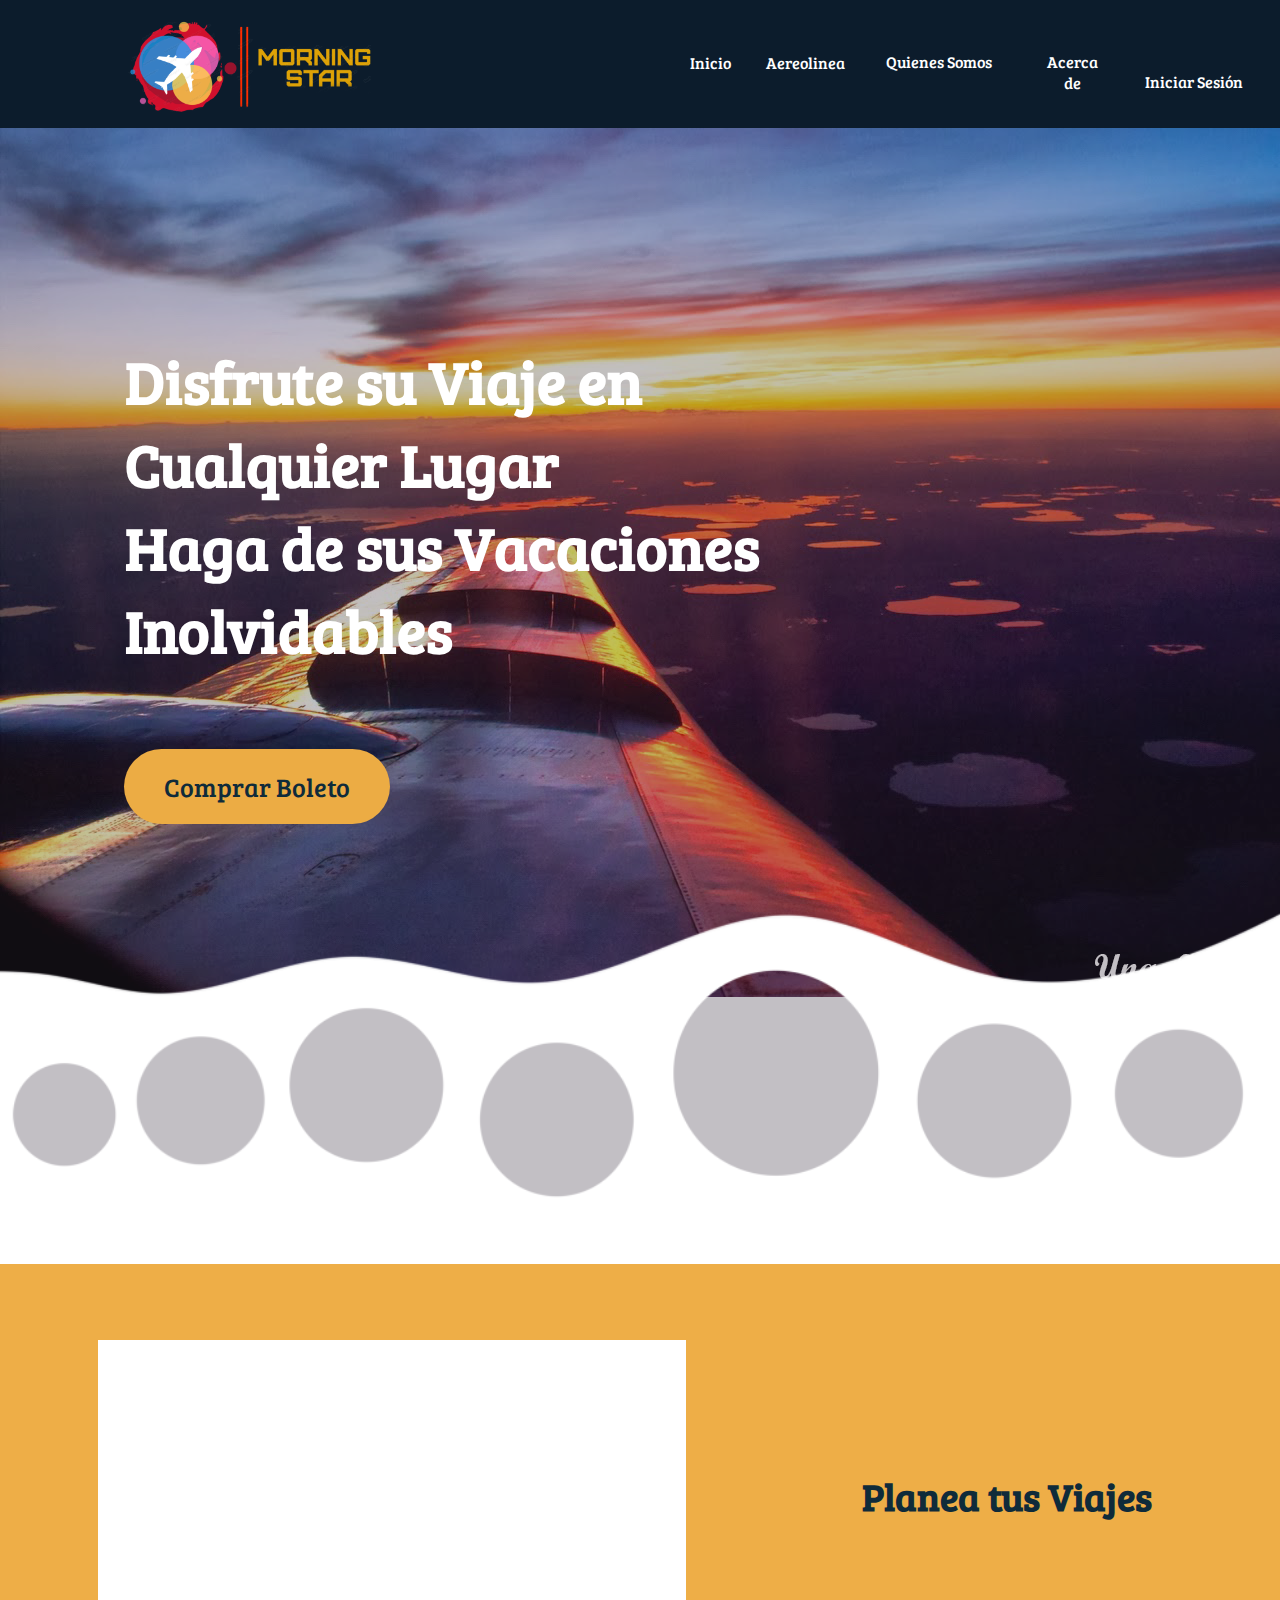
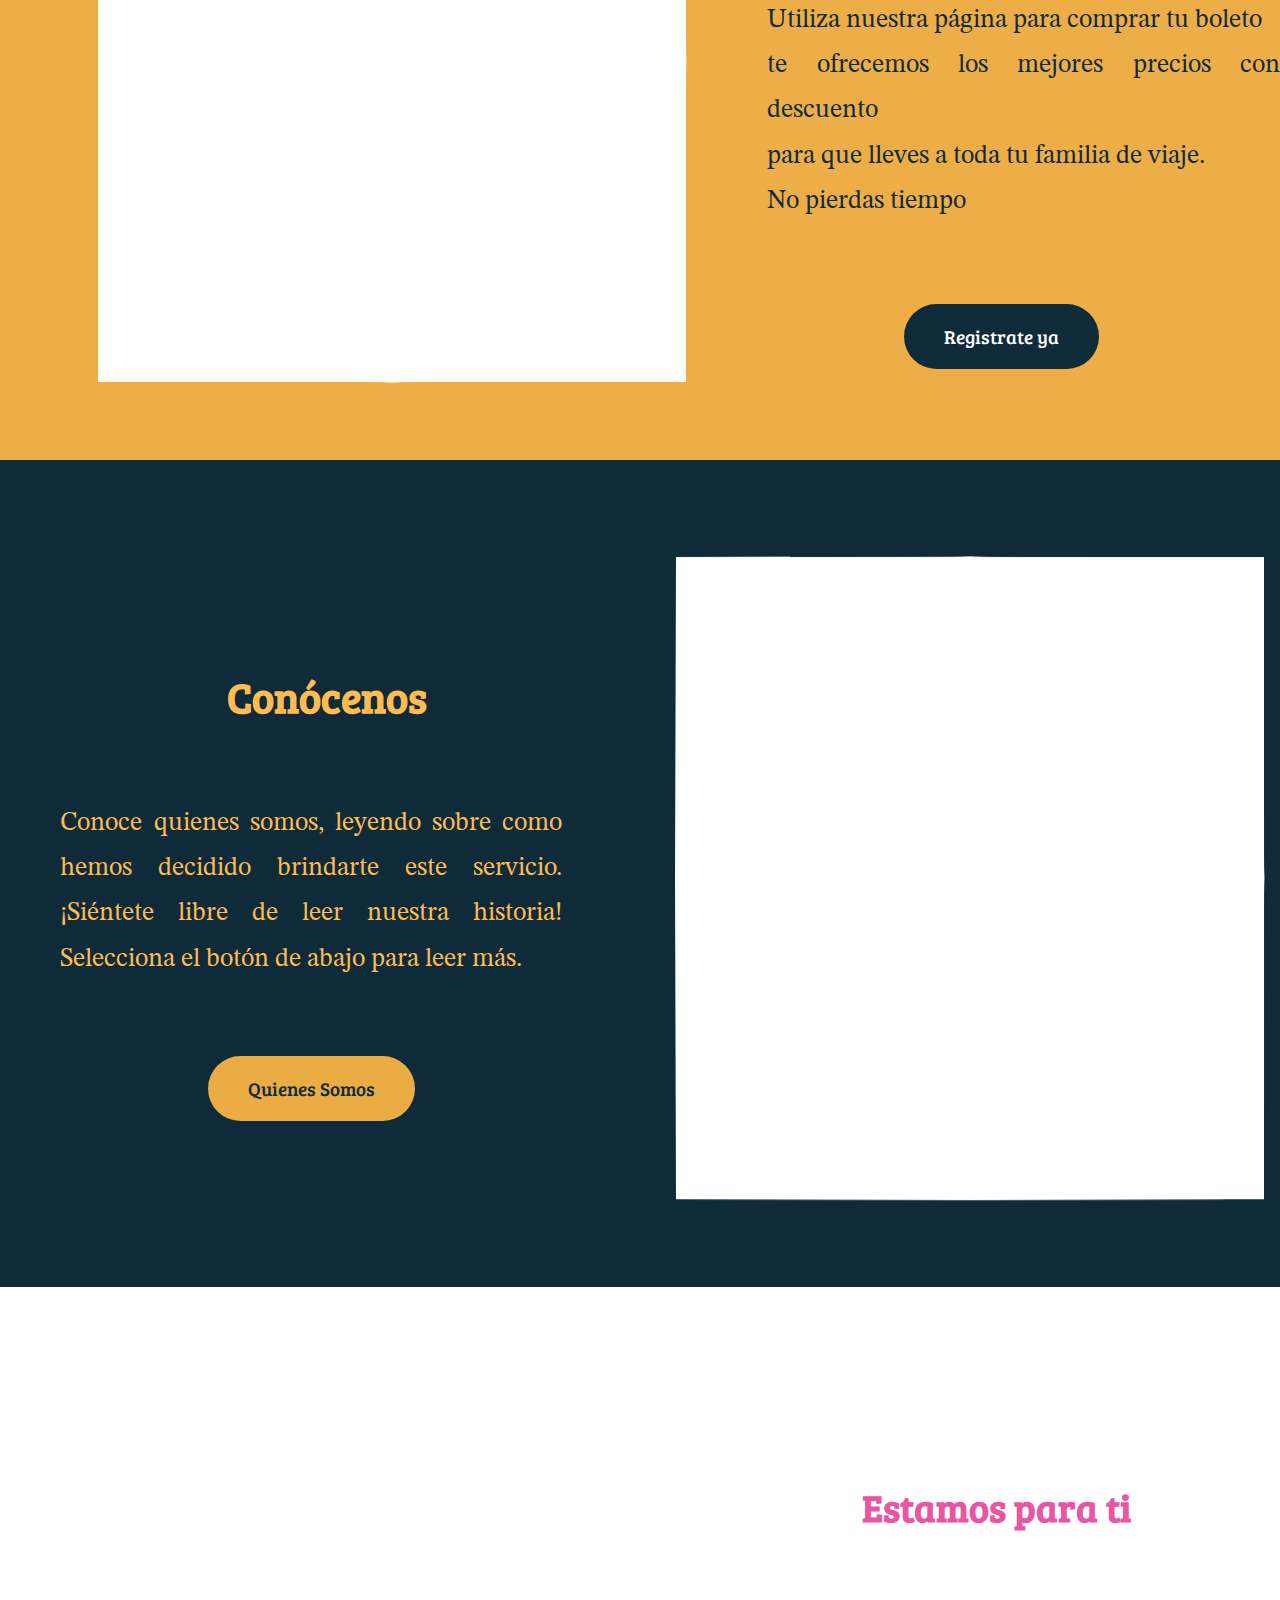
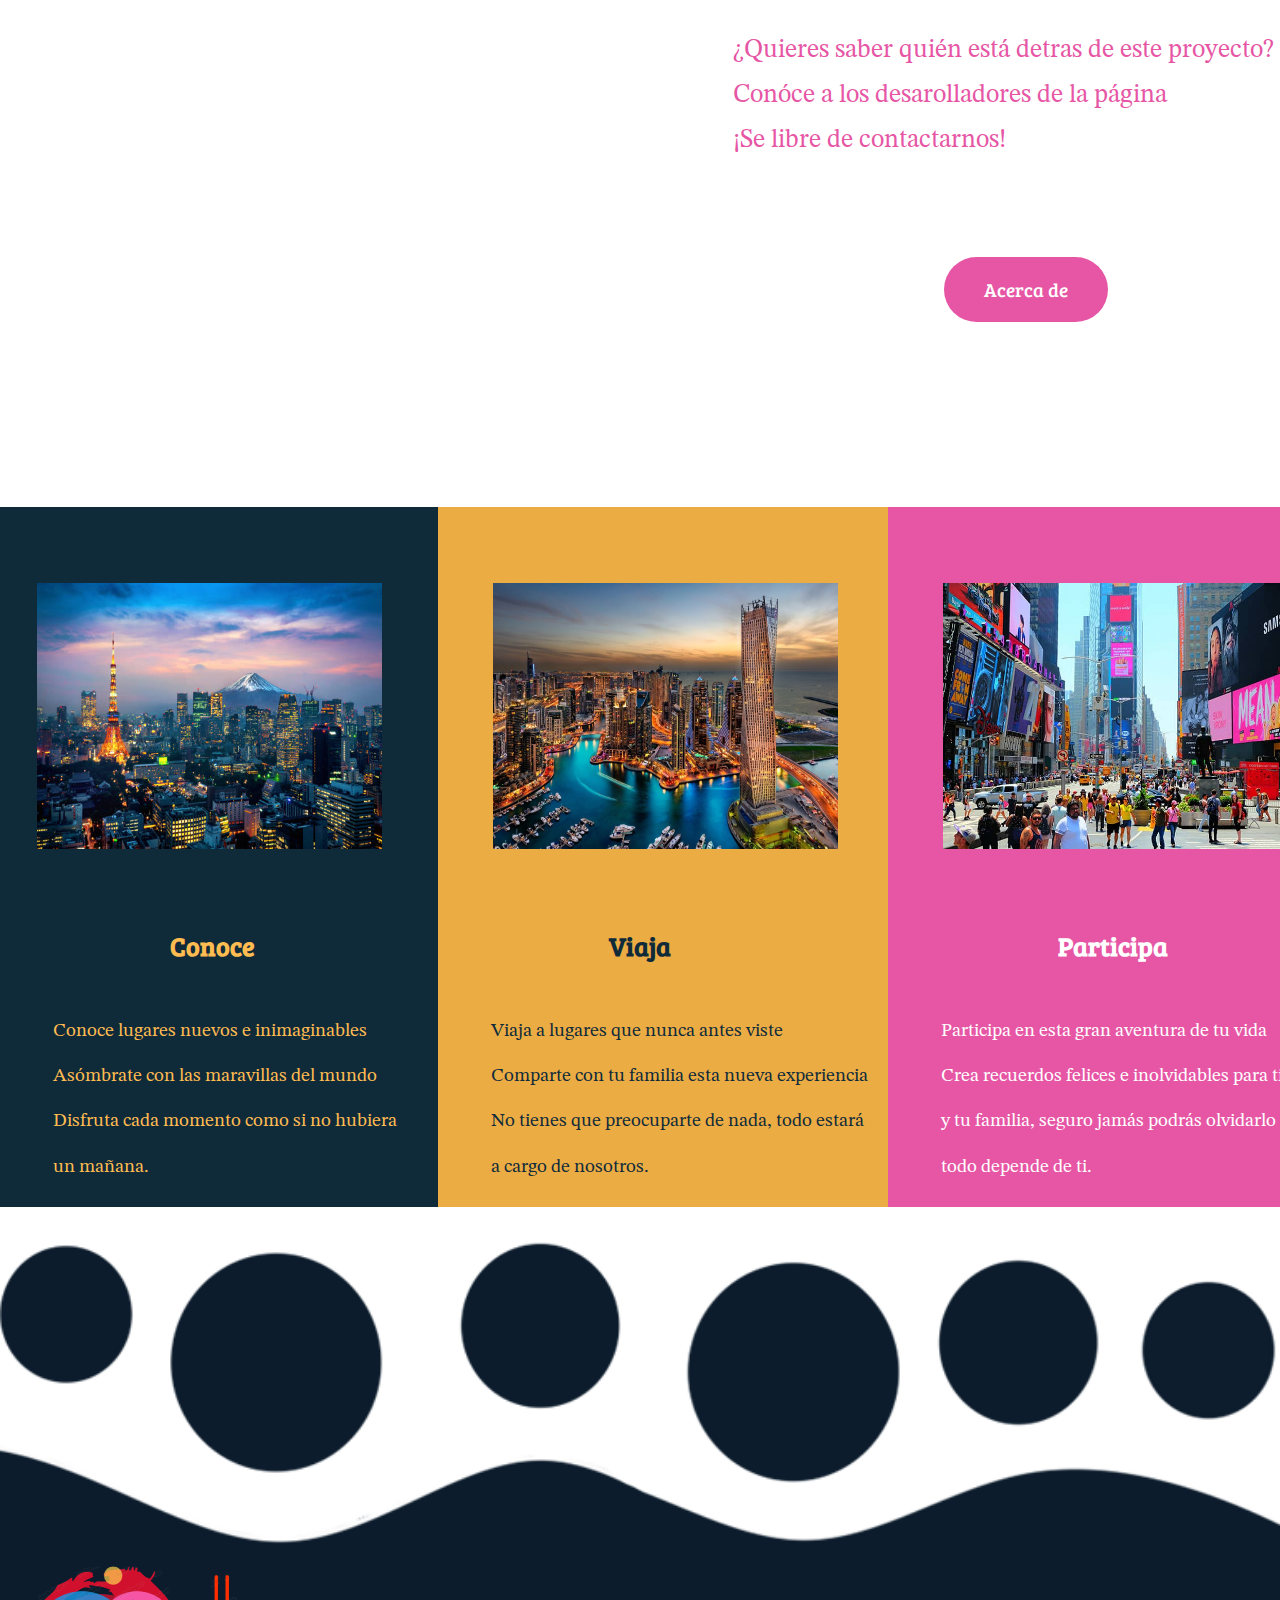
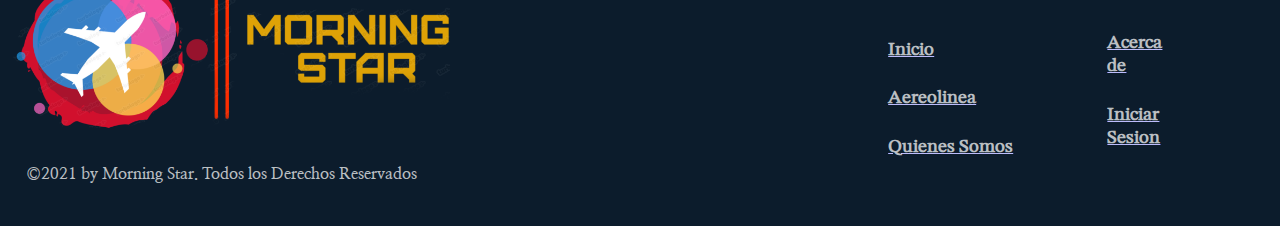
==== Web_Morning_Star-main/AerolineaMorningStar/index.html @ 4b31dbe2 "Reconstruccion de pagina principal, reconstruccion de codigo mejorando algunas agrupaciones de divs," ====
<!DOCTYPE html>
<html lang="es">
  <head>
    <meta charset="utf-8">
    <meta name="viewport" content="width=device-width">
    <title>Morning Star 2.0</title>
        
    <!-- LINKS DE LOS ESTILOS-->
    <link href="Diseño/Encab.css" rel="stylesheet" type="text/css" />
    <link href="Diseño/Titulos.css" rel="stylesheet" type="text/css" />
    <link href="Diseño/Est_Img.css" rel="stylesheet" type="text/css" />
    <link href="Diseño/Cont_res.css" rel="stylesheet" type="text/css" />
    <link href="Diseño/Botones.css" rel="stylesheet" type="text/css" />

    <!-- LINKS DE PAGINAS HTML, SI DA UN ERROR POSIBLEMENTE SE DEBA AL TEXT-->
    <link href="Paginas/Acerca de.html"  type="text/html" />
    <link href="Paginas/Aereolinea.html"  type="text/html" />
    <link href="Paginas/Iniciar Sesion.html"  type="text/html" />
    <link href="Paginas/Quienes Somos.html"  type="text/html" />

        
    <!-- LINKS DE FUENTES UTILIZADAS EN EL PROYECTO-->
    <link rel="stylesheet" href="https://cdnjs.cloudflare.com/ajax/libs/animate.css/4.1.1/animate.min.css"/>
    <link href="https://fonts.googleapis.com/css2?family=Bree+Serif&display=swap" rel="stylesheet">
    <link href="https://fonts.googleapis.com/css2?family=STIX+Two+Math&display=swap" rel="stylesheet">
    <link href="https://fonts.googleapis.com/css2?family=Nanum+Myeongjo&display=swap" rel="stylesheet">

  </head> 
  
  <body>
    <div class="Encabezado">
      <div id="Logo1">
        <img class="Logo_ent1" src="Imagenes/LOGO_ENTERO1.png">
      </div> <!--Finaliza Cuadro de Logo-->

      <div id="Navegacion">
        <ul class="Nav">
          <div id="inicio">
            <li><a href="index.html">Inicio</a></li>
          </div>
          <div id="Aereo">
            <li><a href="Paginas/Aereolinea.html">Aereolinea</a></li>
          </div>
          <div id="Conocer">
            <li><a href="Paginas/Quienes Somos.html">Quienes Somos</a></li>
          </div>
          <div id="Acer_d">
            <li><a href="Paginas/Acerca de.html">Acerca de</a></li>
          </div>
          <div id="Iniciar">
            <li><a href="Paginas/Iniciar Sesion.html">Iniciar Sesión</a></li>
          </div>
        </ul>
      </div> <!--Finaliza Contenedor de Navegacion-->
    </div> <!--FINALIZA ENCABEZADO DE LA PAGINA-->

    <div id="Cuerpo_Principal">
      <div id="imgs_Fondo">
        <div id="Fondo_Avion">
          <div id="Seccion_Uno">
            <div id="caja_opaca"> 
            </div> <!--PANEL OPACO FINALIZA AQUI-->
            <div id="cont_tit1">
              <h1 class="animate__animated animate__backInRight" An animated element>
                Disfrute su Viaje en <br> 
                Cualquier Lugar<br>
                Haga de sus Vacaciones<br>
                Inolvidables
              </h1>
              
              <div id="Boton_Inicio">
                <a class="btnUno" href="Paginas/Aereolinea.html" >Comprar Boleto</a>
              </div>
            </div> <!--FINALIZA TEXTO BIENVENIDA-->
          </div> <!--FINALIZA SECCION UNO (O CONTENEDOR UNO) DE LA PAGINA-->

          <div id="Seccion_Media">
            <img class="Cuerpo" src="Imagenes/Cuerpo.png">
            <div id="Cuerpo2"> 
            </div>
          </div> <!--Termina Seccion Media-->

          <div id="Seccion_Dos">
            <div id="img_rio">
              <div id="inf_caja">
                <div id="Contenido">
                  <div id="titulo3">
                    <h2>Planea tus Viajes</h2>
                  </div>
                  <div id="parr1">
                    <p>
                      Utiliza nuestra página para comprar tu boleto<br>
                      te ofrecemos los mejores precios con descuento<br>
                      para que lleves a toda tu familia de viaje. <br>
                      No pierdas tiempo
                    </p>
                  </div>
                  <div id="btn_Registro">
                    <a class="btnDos" href="Paginas/Iniciar Sesion.html" >Registrate ya</a>
                  </div>
                </div> <!--CONTENIDO-->
              </div><!--Termina Caja Naranja-->
            </div><!--Termina Imagen de Rio-->
          </div> <!--Finaliza Seccion Tres-->

          <div id="Seccion_Tres">
            <div id="img_fam">
              <div id="inf_caja1">
                <div id="Contenido1">
                  <h2 id="titulo4">
                    Conócenos
                  </h2>
                  <p id="parr2">
                    Conoce quienes somos, leyendo sobre como hemos 
                    decidido brindarte este servicio.¡Siéntete libre de leer nuestra historia! Selecciona el botón de abajo para leer más.
                  </p>

                  <div id="btn_Conocer">
                    <a class="btnTres" href="Paginas/Quienes Somos.html" >Quienes Somos</a>
                  </div>
                </div>


                
              </div> <!--Finaliza inf_caja1-->
            </div><!--Finaliza imagen de familia-->
          </div> <!--Finaliza Seccion Tres-->

          <div id="Seccion_Cuatro">
            <div id="img_paisaje">
              <div id="inf_caja2">
                <div id="Contenido2">
                  <h2 id="titulo5">
                    Estamos para ti
                  </h2>
                  <p id="parr3">
                    ¿Quieres saber quién está detras de este proyecto? <br>
                    Conóce a los desarolladores de la página <br>
                    ¡Se libre de contactarnos!
                  </p>
                  <div id="btn_acercaD">
                    <a class="btnCuatro" href="Paginas/Acerca de.html" >Acerca de</a>
                  </div>
                </div>
              </div>
            </div> <!--Fin Img_paisaje-->
          </div> <!--Fin Seccion Cuatro-->

          <div id="Seccion_Cinco">
            <div id="cla_uno"> <!--columna 1-->
              <div id="img_uno">
                <img class="img_tokyo" src="Imagenes/img_tokyo.jpg">
              </div>
              <div id="ctn_uno">
                <h3 id="conoce">
                  Conoce
                </h3>
              </div>
              <div class="p_uno">
                <p id="prrf_conoce"> 
                  Conoce lugares nuevos e inimaginables <br>
                  Asómbrate con las maravillas del mundo <br>
                  Disfruta cada momento como si no hubiera <br>
                  un mañana.
                </p>
              </div>
            </div>  <!--FINALIZA COLUMNA UNO-->

            <div id="cla_dos">
                <div id="img_dos">
                  <img class="img_dubai" src="Imagenes/img_dubai.jpg">
                </div>
                <h3 id="viaja">
                  Viaja
                </h3>
                <div class="p_dos">
                  <p id="prrf_viaja"> 
                    Viaja a lugares que nunca antes viste <br>
                    Comparte con tu familia esta nueva experiencia <br>
                    No tienes que preocuparte de nada, todo estará <br>
                    a cargo de nosotros.
                  </p>
                </div>
            </div> <!--FINALIZA COLUMNA DOS-->

            <div id="cla_tres">
              <div id="img_tres">
                <img class="img_newYork" src="Imagenes/img_newyork.jpg">
              </div>
              <h3 id="participa">
                Participa
              </h3>
              <div class="p_tres">
                <p id="prrf_participa"> 
                  Participa en esta gran aventura de tu vida <br>
                  Crea recuerdos felices e inolvidables para ti <br>
                  y tu familia, seguro jamás podrás olvidarlo <br>
                  todo depende de ti.
                </p>
              </div>
            </div>  <!--FINALIZA COLUMNA TRES-->
          </div> <!--FINALIZA SECCION CINCO-->

          <!--INICIA PIE DE PAGINA-->
          <footer>
            <div id="frja_divisor">
              <img class="Cuerpo" src="Imagenes/Cuerpo3.png">
            </div>
            <div id="Logo">
              <img class="Logo_ent" src="Imagenes/LOGO_ENTERO1.png">
            </div>
            <h4 id="Derechos">
              ©2021 by Morning Star. Todos los Derechos Reservados
            </h4> 
            <div id="Hipervinculos">
              <div id="hip1">
                <a href="index.html"><h4>Inicio<h4></a>
              </div>
              <div id="hip2">
                <a href="Paginas/Aereolinea.html" ><h4>Aereolinea<h4></a>
              </div>
              <div id="hip3">
                <a href="Paginas/Quienes Somos.html" ><h4>Quienes Somos<h4></a>
              </div>
              <div id="hip4">
                <a href="Paginas/Acerca de.html" ><h4>Acerca de<h4></a>
              </div>
              <div id="hip5">
                <a href="Paginas/Iniciar Sesion.html" ><h4>Iniciar Sesion<h4></a>
              </div>
            </div> <!--Finaliza Contenedor de Hipervinculos-->
          </footer>  <!--FINALIZA PIE DE PAGINA-->
        </div> <!--Finaliza Background de toda la pagina-->
      </div> <!--Finaliza Contenedor de Imagenes de Fondo-->
    </div> <!--Finaliza contenedor principal-->

  </body>

</html>
---- Web_Morning_Star-main/AerolineaMorningStar/Diseño/Encab.css ----
body
{
  margin: 0px;
  background: transparent;
  position: relative;

}


#Navegacion
{
  margin-top: -1cm;
   margin-left: 0%;
  background-color:#0c1c2c;
  width: 100%; 
  height: 150px;
}


#inicio
{
  width: 66px;
  padding-left: 0.5cm;
  padding-top: 1.7cm;
}

#Aereo
{
  margin-top: -1.1cm;
  width: 100px;
  padding-left: 2.5cm;
}

#Conocer
{
  margin-top: -1.1cm;
  width: 150px;
  padding-left: 5.5cm;
}


#Acer_d
{
  margin-top: -1.1cm;
  width: 100px;
  padding-left: 9.7cm;

}
#Iniciar
{
  margin-top: -1.1cm;
  width: 130px;
  padding-left: 12.5cm;
}

.Nav
{
  text-align: center;
  margin-left: 16.3cm;
  font-family: 'Bree Serif', serif;
}

ul, ol{
  list-style: none;
}

.Nav li a
{
  background-color: #0c1c2c;
  color: white;
  text-decoration: none;
  padding: 10px 15px;
  display: block;
}

.Nav > li
{
  float: left;
}
.Nav li a:hover
{
 background-color:#224457;
 color:#d7a007;
 border-radius: 6px;
}

footer
{
  background-color: #0c1c2c;
  margin-top: 18.5cm;
  width: 100%; 
  height: 635px;

}

.Logo_ent1
{
  margin-top: 1cm;
  margin-left: 3.2cm;
  width: 250px;
  position: absolute;
}
---- Web_Morning_Star-main/AerolineaMorningStar/Diseño/Titulos.css ----
#cont_tit1
{
  width: 900px;
  position: absolute;
  margin-top: 4.5cm;
  margin-left:3.3cm;
}

h1
{
  color: white;
  font-family: 'Bree Serif', serif;
  font-size: 1.6cm;
  Line-height: 2.2cm;
  position: relative;
}

.animate__animated.animate__backInRight 
{
  --animate-repeat: 2;
  --animate-duration: 2s;
  
}



h2
{
  font-family: 'Bree Serif', serif;
  font-size: 1cm;
}


#titulo3
{

  color:#0f2b3a;
  margin-top: 4cm;
  margin-left: 3.9cm;
  padding-bottom:1.7cm;

}

p
{
  color:#0f2b3a;
  margin-top: -20px;
  padding-left: 1.4cm;
  font-family: 'STIX Two Math', serif;
  font-size: 0.7cm;
  line-height: 1.2cm;
  text-align: justify;
  
}


@keyframes slidein 
{
  from 
  {
    margin-left: 100%;
    width: 300%
  }

  to {
    margin-left: 3.2cm;
    width: 100%;
  }
}

#titulo4
{
  margin-top: -5.5cm;
  margin-left: 7cm;
  color: #ffbc51;
  font-family: 'Bree Serif', serif;
  font-size: 1.1cm;
}

#parr2
{
  margin-top: 2cm;
  margin-left: 1.2cm;
  color: #ffbc51;
  font-family: 'STIX Two Math', serif;
  line-height: 1.2cm;
  text-align: justify;
  font-size: 0.7cm;
  


}

#parr3
{
  font-family: 'STIX Two Math', serif;
  color:#e656a5;
  line-height: 1.2cm;
  font-size: 0.7cm;
  margin-top: 2.5cm;
  padding-left: 1.4cm;
  font-family: 'STIX Two Math', serif;
  font-size: 0.7cm;
  line-height: 1.2cm;
  text-align: justify;
}

#titulo5
{

  margin-top: 5cm;
  margin-left: 4.8cm;
  color:#e656a5;
  font-family: 'Bree Serif', serif;
  font-size: 1cm;
  
}

h3
{
  font-family: 'Bree Serif', serif;
  margin-top: 2cm;
  font-size: 0.7cm;
  margin-left: 4.5cm;

}

#conoce
{
  color: #ffbc51;

}

#viaja
{
  color: #0f2b3a;
}

#participa
{
  color: white;
}



#prrf_conoce
{
  margin-top: 1.2cm;
  color: #ffbc51;
  font-size: 0.5cm;
}

#prrf_viaja
{
  margin-top: 1.2cm;
  color: #0f2b3a;
  font-size: 0.5cm;
}

#prrf_participa
{
  margin-top: 1.2cm;
  color: white;
  font-size: 0.5cm;
}

h4
{
  color: #ffffffbc;
  text-decoration-line: underline;
  font-family: 'STIX Two Math', serif;

}

#Derechos
{

  font-family: 'Nanum Myeongjo', serif;
  text-decoration-line: none;
  margin-left: 0.7cm ;
}

#hip1
{
  font-size: 0.5cm;
  margin-top: -4.5cm;
  margin-left: 26.5cm;
}

#hip2
{
  font-size: 0.5cm;
  margin-top: 0.5cm;
  margin-left: 26.5cm;
}

#hip3
{
  font-size: 0.5cm;
  margin-top: 0.5cm;
  margin-left: 26.5cm;
}


#hip4
{
  font-size: 0.5cm;
  margin-top: -4cm;
  margin-left: 32.3cm;
}


#hip5
{
  font-size: 0.5cm;
  margin-top: 0.5cm;
  margin-left: 32.3cm;
}




/* INICIA ANIMACION DE TEXTO

.Titulo2
{
  margin-top: -7.5cm;
  background:transparent;
}
@import url(https://fonts.googleapis.com/css?family=Montserrat);


html, body
{
  height: 100%;
  font-weight: 800;
}

body{
  background: white;
  font-family: Arial;
}
*/


/*
svg {
    display: block;
    font: 10.5em 'Montserrat';
    width: 960px;
    height: 300px;
    margin: 0 auto;
}

.text-copy {
    fill: none;
    stroke: white;
    stroke-dasharray: 6% 29%;
    stroke-width: 5px;
    stroke-dashoffset: 0%;
    animation: stroke-offset 5.5s infinite linear;
}

.text-copy:nth-child(1){
	stroke: #4D163D;
	animation-delay: -1;
}

.text-copy:nth-child(2){
	stroke: #840037;
	animation-delay: -2s;
}

.text-copy:nth-child(3){
	stroke: #BD0034;
	animation-delay: -3s;
}

.text-copy:nth-child(4){
	stroke: #BD0034;
	animation-delay: -4s;
}

.text-copy:nth-child(5){
	stroke: #FDB731;
	animation-delay: -5s;
}

@keyframes stroke-offset
{
	100% {stroke-dashoffset: -35%;}
  
}

 <!-- 
               <div class="Titulo2">
              <svg viewBox="0 0 1000 400">
                <symbol id="s-text">
                  <text text-anchor="middle" x="50%" y="80%">Viaja Hoy</text>
                </symbol> 
                <g class = "g-ants">
                  <use xlink:href="#s-text" class="text-copy"></use>
                  <use xlink:href="#s-text" class="text-copy"></use>
                  <use xlink:href="#s-text" class="text-copy"></use>
                  <use xlink:href="#s-text" class="text-copy"></use>
                  <use xlink:href="#s-text" class="text-copy"></use>
                </g>
              </svg>
            </div> TERMINA TITULO ANIMADO
            -->
 FIN ANIMACION DE TEXTO*/
---- Web_Morning_Star-main/AerolineaMorningStar/Diseño/Est_Img.css ----
/* IMAGEN DE FONDO AVION*/
#Fondo_Avion
{

  position:relative; 
  background-image: url('../Imagenes/img_avion.png');
  width: 100%;
  height: 2000px;
  background-attachment: fixed;
  background-repeat: no-repeat;
  position: absolute;

 
}

.Fondo
{
  width: 100%;
  position: fixed;
}


.Cuerpo
{
  width: 100%
}

#img_rio
{
  
  background-image: url('../Imagenes/img_viaje.jpeg');
  margin-top: 2.5cm;
  width: 700px;
  height: 730px;
  margin-bottom: 0%;
  background-attachment: fixed;
 
}

#inf_caja
{

  margin-top: -2.5cm;
  position: absolute;
  background-image: url('../Imagenes/inf_cuadro.png');
  width: 100%;
  height: 900px;

}

#img_fam
{
  background-image: url('../Imagenes/img_fam.jpg');
  background-repeat: no-repeat;
  background-attachment: fixed;
  margin-left: 11.1cm;
  margin-top: 2cm;
  padding-top: 2cm;
}

#inf_caja1
{
  background-image: url('../Imagenes/inf_cuadro1.png');
  width: 1370px;
  height: 600px;
  margin-top: -3.5cm;
  padding-top: 6cm;
  margin-left: -11.1cm;
  position: relative;
}


#img_paisaje
{
  margin-top: 0.2cm;
  background-image: url('../Imagenes/img_pais.jpg');
  width: 800px;
  height: 800px;
  background-repeat: no-repeat;
  background-attachment: fixed;
}

#inf_caja2
{
  background-image: url('../Imagenes/inf_cuadro2.png');
  width: 100%;
  height: 900px;
  position:absolute;
}

.img_tokyo
{
  margin-top: 2cm;
  margin-left: 37px;
  width: 345px;
  height: 266px;
}
.img_dubai
{
  margin-top: 2cm;
  margin-left: 55px;
  width: 345px;
  height: 266px;
}

.img_newYork
{

  margin-top: 2cm;
  margin-left: 55px;
  width: 345px;
  height: 266px;
}

.Cuerpo3
{
  width: 100%;

}

.Logo_ent
{
  width: 450px;
}
---- Web_Morning_Star-main/AerolineaMorningStar/Diseño/Cont_res.css ----
#Seccion_Uno
{
  margin-top: 0.0cm;
  z-index: 0;
  width: 100%;
  height: 30cm;
  position: relative;
}

#caja_opaca
{
  margin-top: 0.0cm;
  width: 100%;
  height: 30cm;
  position: absolute;
  background: #362c3c;
  opacity: 0.3;
  position: absolute;
}


#Seccion_Media
{
  width: 100%;
  z-index: 2; /* Permite tener la franja blanca encima del panel naranja*/
  margin-top: -9.5cm;
  position: absolute;
}

#Seccion_Dos
{
  margin-top: -0.5cm;
  width: 100%;
  margin-bottom: 0%;
}

#btn_Registro
{
  margin-top: 80px;
  margin-left: 150px;
  padding: 20px;
  padding-left: 40px;
  padding-right: 40px;
}

#Seccion_Tres
{
  width: 100%;
  height: 900px;
  margin-top:-0.7cm;
  margin-left: -1cm;
  
}

#Contenido
{
  padding-top: 2cm;
  margin-left: 18.9cm;
  font-family: 'Bree Serif', serif;
}


#Contenido1
{
  width: 600px;
  height: 600px;
  margin-top: 5cm;
  font-family: 'Bree Serif', serif;

}

#Seccion_Cuatro
{
  margin-top:-3.5cm;
  width: 100%;

}

#Seccion_Cinco
{
  width: 100%;
  margin-top: 1.5cm;
}

#Contenido2
{
  margin-left: 18cm;
}

#btn_acercaD
{
  margin-top: 3cm;
  margin-left: 7cm;
}

#cla_uno
{
  margin-top: -1.1cm;
  width: 440px;
  height: 700px;
  background:#0f2b3a;
  position: absolute;
}

#cla_dos
{
  margin-left: 11.6cm;
  margin-top: -1.1cm;
  width: 450px;
  height: 700px;
  background:#ecac44;
  position: absolute;

}

#cla_tres
{
  margin-left: 23.5cm;
  margin-top: -1.1cm;
  width: 440px;
  height: 700px;
  background:#e656a5;
  position: absolute;

}

#Hipervinculos
{
  margin: -3cm;
  margin-right: 0cm;
  width: 100%;
 
}
---- Web_Morning_Star-main/AerolineaMorningStar/Diseño/Botones.css ----
#Boton_Inicio
{
    margin: 0%;
    padding-top: 1.5cm;

    height: 2cm;
    width: 50%;
    margin-right: 0%;
}

.btnUno
{
  
  margin-left: -1px;
  text-decoration: none;
  text-align: center;
  font-family: 'Bree Serif', serif;
  color: #0f2b3a;
  padding:20px;
  padding-left: 40px;
  padding-right: 40px;
  font-weight: 0.5cm;
  font-size: 0.7cm;
  background: #ecac44;
  border-radius: 50px;
  border: 2px #0f2b3a;
 
}

.btnDos
{
  color: white;
  background: #0f2b3a;
  text-decoration: none;
  text-align: center;
  font-family: 'Bree Serif', serif;
  padding:20px;
  padding-left: 40px;
  padding-right: 40px;
  font-size: 0.5cm;
  border-radius: 50px;
}

.btnTres
{
  color: #0f2b3a;
  background: #ecac44;
  text-decoration: none;
  text-align: center;
  font-family: 'Bree Serif', serif;
  padding:20px;
  padding-left: 40px;
  padding-right: 40px;
  font-size: 0.5cm;
  border-radius: 50px;

}

.btnCuatro
{
  margin-left: -1px;
  text-decoration: none;
  text-align: center;
  font-family: 'Bree Serif', serif;
  color: white;
  padding:20px;
  padding-left: 40px;
  padding-right: 40px;
  font-weight: 0.5cm;
  font-size: 0.5cm;
  background: #e656a5;
  border-radius: 50px;


}

#btn_Conocer
{
  margin-top:2.5cm;
  margin-left: 6.5cm;
}

.btnUno:hover
{
    transition: 0.5s;
    color:#ecac44;
    background: #0f2b3a;

    /* SIRVE PARA HACER BOTONES CON GRADIENTE
    background: -webkit-gradient(linear, left top, left bottom, from( #f571ba), to(#0f2b3a));*/
}

.btnDos:hover
{
  transition: 0.5s;
  color: #0f2b3a;
  background: #ecac44;
}

.btnTres:hover
{
  transition: 0.5s;
  Color: #ecac44;
  background: #0f2b3a;
}

.btnCuatro:hover
{
  transition: 0.5s;
  Color: #e656a5;
  background: white;

}
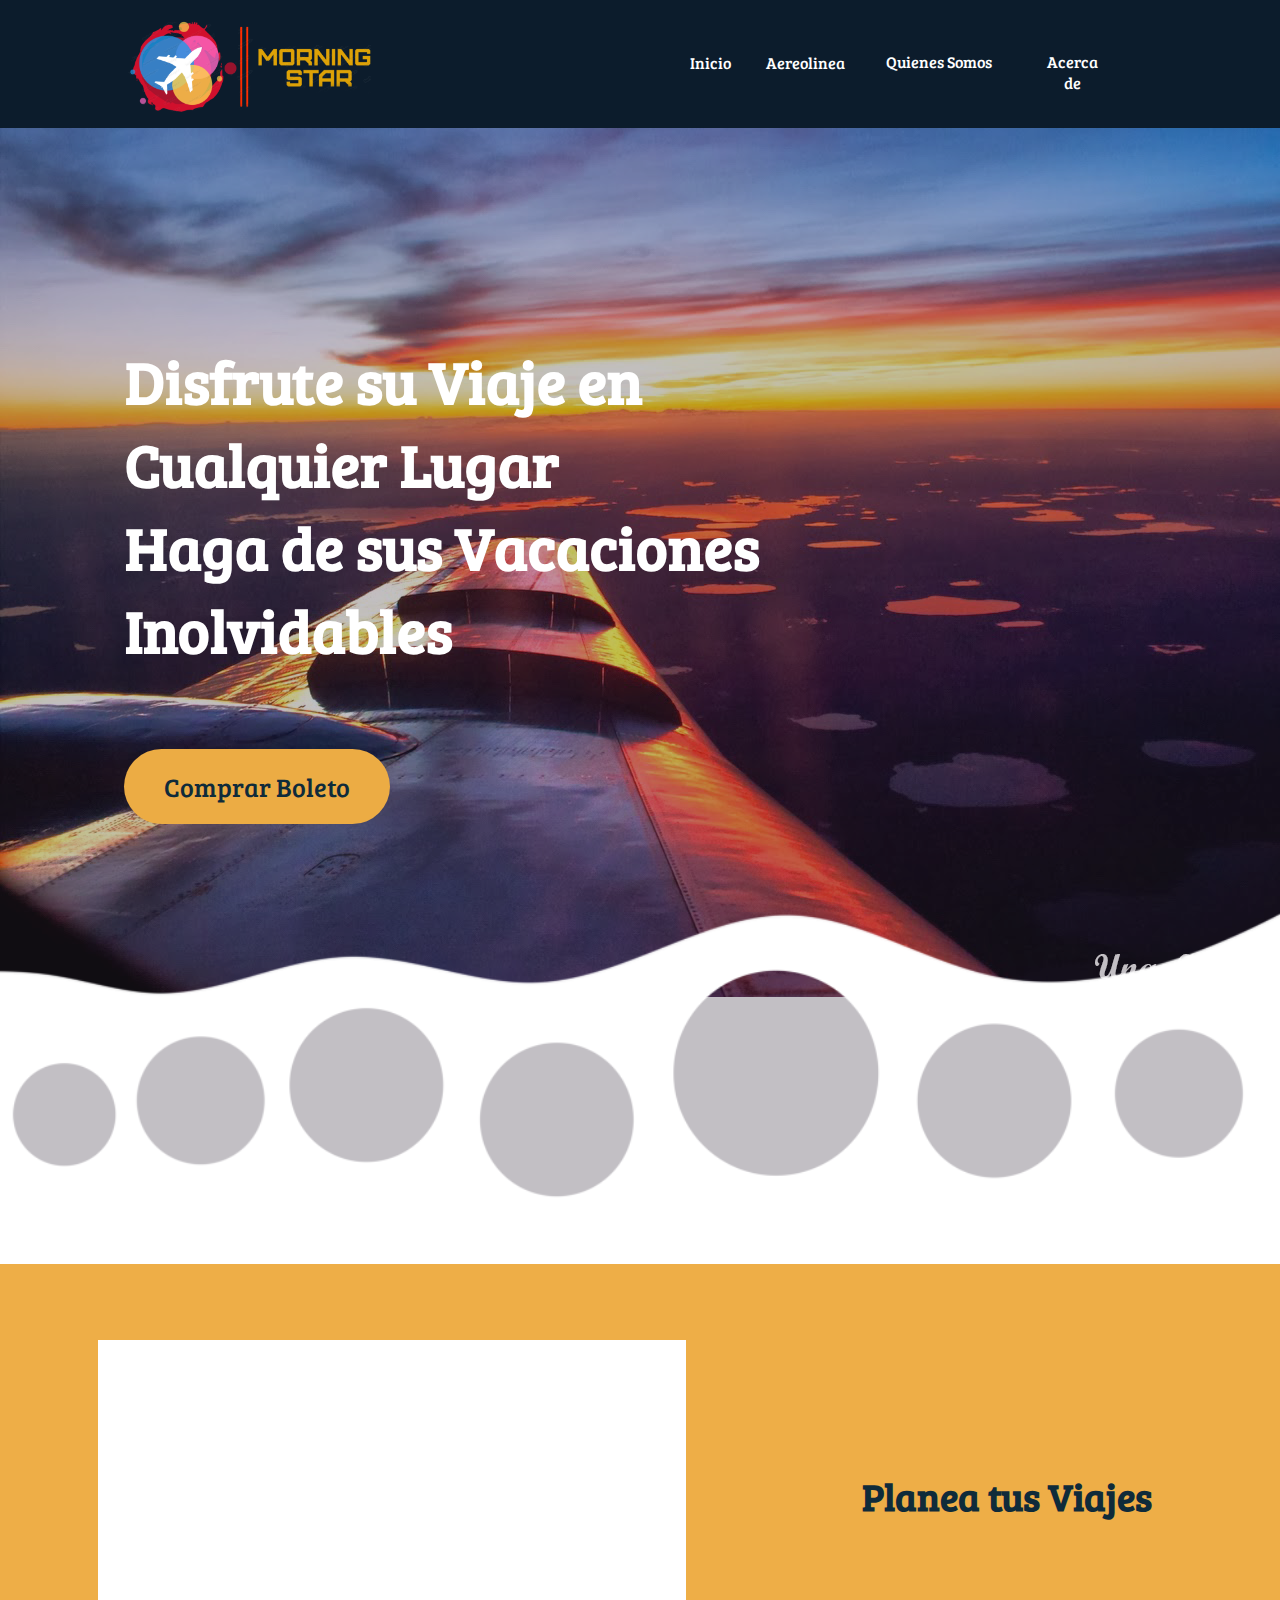
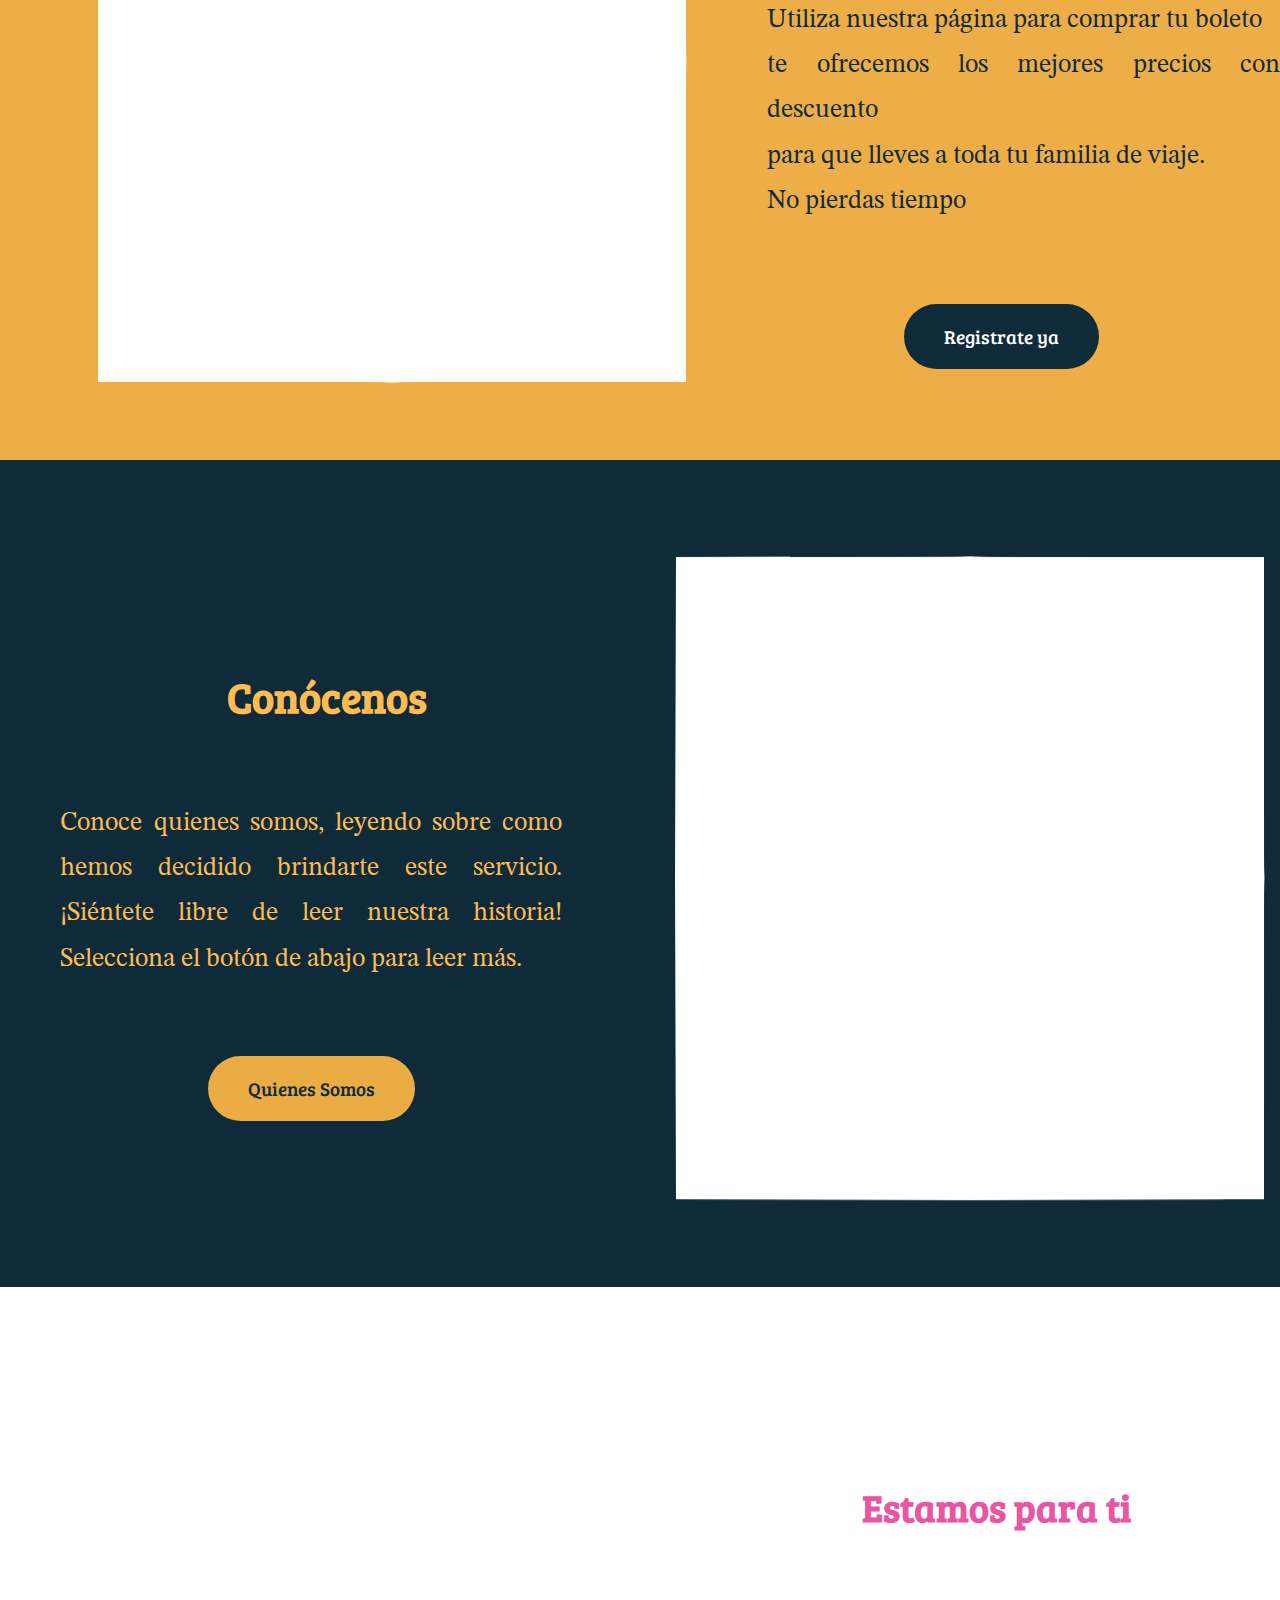
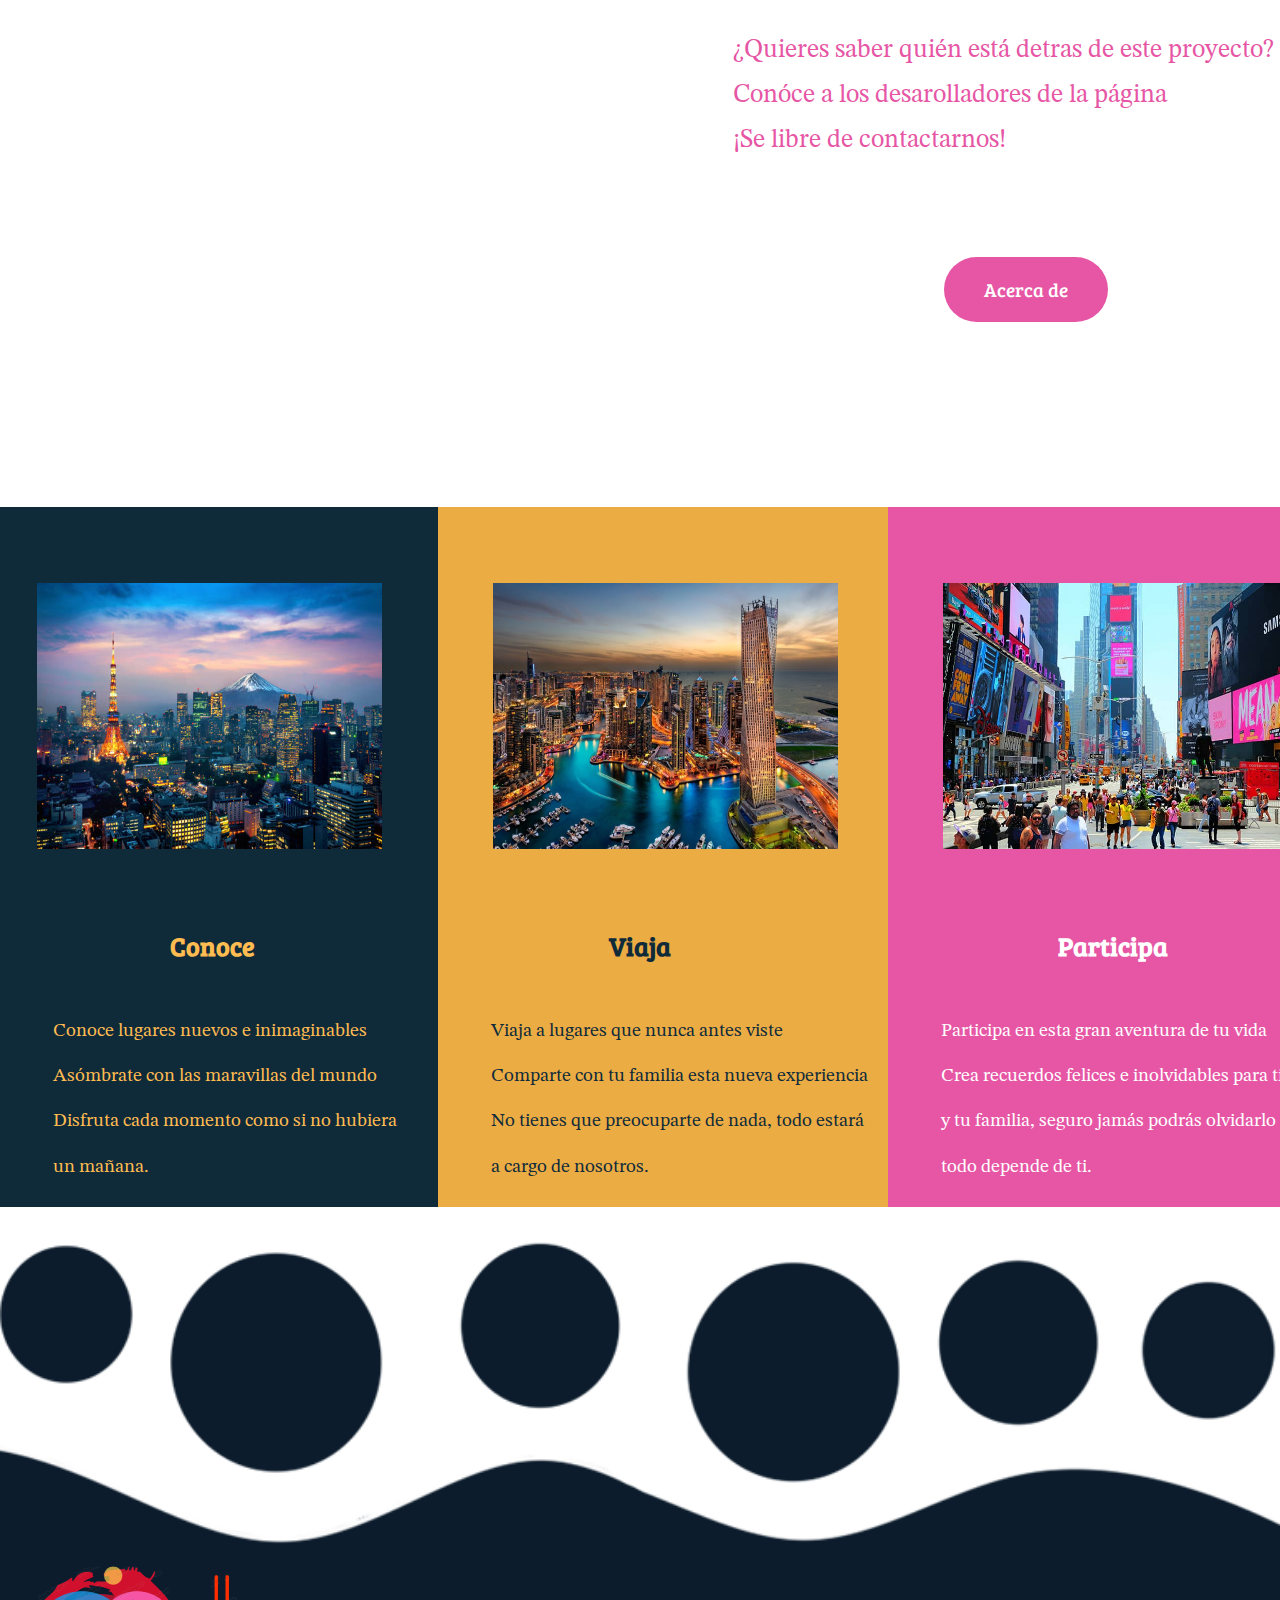
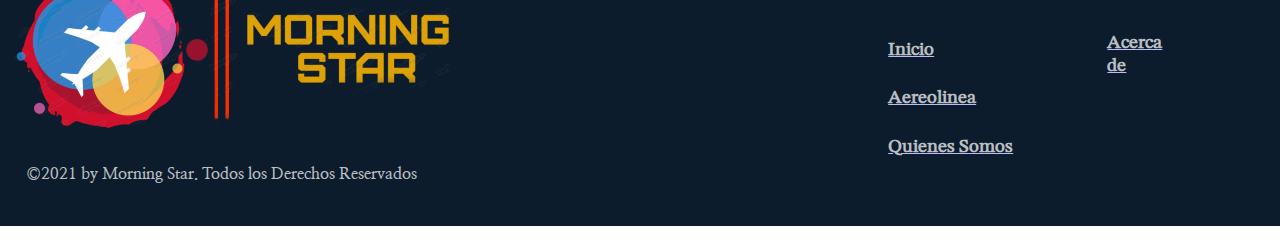
==== commit b04fe633: "modificacion de pagina Acerca de, eliminando el boceto previo" ====
--- a/Web_Morning_Star-main/AerolineaMorningStar/index.html
+++ b/Web_Morning_Star-main/AerolineaMorningStar/index.html
@@ -47,9 +47,7 @@
           <div id="Acer_d">
             <li><a href="Paginas/Acerca de.html">Acerca de</a></li>
           </div>
-          <div id="Iniciar">
-            <li><a href="Paginas/Iniciar Sesion.html">Iniciar Sesión</a></li>
-          </div>
+         
         </ul>
       </div> <!--Finaliza Contenedor de Navegacion-->
     </div> <!--FINALIZA ENCABEZADO DE LA PAGINA-->
@@ -67,7 +65,6 @@
                 Haga de sus Vacaciones<br>
                 Inolvidables
               </h1>
-              
               <div id="Boton_Inicio">
                 <a class="btnUno" href="Paginas/Aereolinea.html" >Comprar Boleto</a>
               </div>
@@ -225,9 +222,7 @@
               <div id="hip4">
                 <a href="Paginas/Acerca de.html" ><h4>Acerca de<h4></a>
               </div>
-              <div id="hip5">
-                <a href="Paginas/Iniciar Sesion.html" ><h4>Iniciar Sesion<h4></a>
-              </div>
+             
             </div> <!--Finaliza Contenedor de Hipervinculos-->
           </footer>  <!--FINALIZA PIE DE PAGINA-->
         </div> <!--Finaliza Background de toda la pagina-->
--- a/Web_Morning_Star-main/AerolineaMorningStar/Diseño/Titulos.css
+++ b/Web_Morning_Star-main/AerolineaMorningStar/Diseño/Titulos.css
@@ -218,10 +218,138 @@
   margin-left: 32.3cm;
 }
 
-
-
-
-/* INICIA ANIMACION DE TEXTO
+#origen
+{
+  font-family: 'Bree Serif', serif;
+  font-size: 15px;
+  margin-top: 3cm;
+  margin-left: 30px;
+  color: #e656a5;
+  text-decoration: none;
+}
+
+#destino
+{
+  font-family: 'Bree Serif', serif;
+  font-size: 15px;
+  margin-left: 7.6cm;
+  margin-top: -1.5cm;
+  color: #e656a5;
+  text-decoration: none;
+
+}
+
+
+
+/* AGREGAR CODIGO NUEVO A APACHE NEATBEANS DESDE AQUÍ*/
+
+#tit_grupo
+{
+  margin-top: 6.5cm;
+  margin-left: 6.5cm;
+  font-size: 1.4cm;
+  color: white;
+}
+#img_atardecer
+{
+  background-image: url(../Imagenes/img_atardecer2.jpg);
+  background-repeat: no-repeat;
+  background-attachment: fixed;
+  width: 100%;
+  height: 890px;
+  position: absolute;
+}
+
+#Caja_Opaca1
+{
+  margin-top: -6.5cm;
+  width: 100%;
+  height: 890px;
+  background: #360b529a ;
+  opacity: 0.5;
+  position: absolute;
+
+}
+
+#Cuerpo
+{
+  margin-top: 0%;
+  width: 100%;
+  height: 890px;
+}
+
+.animate__fadeInRight
+{
+
+  animation-duration: 2.9s; /* don't forget to set a duration! */
+}
+.Cuerpo-un
+{
+  margin-top: -16.4cm;
+  width: 100%;
+  position: absolute;
+}
+
+#Grupo
+{
+  margin-top: -4.5cm;
+  position: absolute;
+  background: #0f2b3a;
+  width: 100%;
+  height: 900px;
+}
+
+#sxc_Maissa
+{
+  position: relative;
+}
+
+.Maissa
+{
+  margin-left: 2cm;
+  margin-top: 2cm;
+  position: absolute;
+  width: 550px;
+  height: 450px;
+  
+}
+
+.marco1
+{
+  margin-left: 2cm;
+  margin-top: 2cm;
+  position: absolute;
+  width: 610px;
+  height: 510px;
+
+}
+
+#inf_personal
+{
+  position: absolute;
+  margin-top: 2.5cm;
+  margin-left: 18.5cm;
+}
+
+#nomb
+{
+  margin-left: 20px;
+  color: #ffbc51;
+}
+
+#inf
+{
+  margin-left: -20px;
+  font-size: 35px;
+  line-height: 2cm;
+  margin-top: 1.5cm;
+  color: aliceblue;
+}
+
+
+
+
+/* #360b529a INICIA ANIMACION DE TEXTO
 
 .Titulo2
 {
--- a/Web_Morning_Star-main/AerolineaMorningStar/Diseño/Est_Img.css
+++ b/Web_Morning_Star-main/AerolineaMorningStar/Diseño/Est_Img.css
@@ -10,8 +10,6 @@
   background-attachment: fixed;
   background-repeat: no-repeat;
   position: absolute;
-
- 
 }
 
 .Fondo
@@ -123,3 +121,19 @@
 {
   width: 450px;
 }
+
+#Fondo-Aerolinea{
+  width: 100%;
+  height: 12cm;
+  background-image: url(../Imagenes/fondo_aerolinea.jpg);
+  background-repeat: no-repeat;
+  background-attachment: fixed;
+}
+
+.img_flecha
+{
+  margin-left: 6.8cm;
+  margin-top: -100px;
+  width: 15px;
+  height: 15px;
+}--- a/Web_Morning_Star-main/AerolineaMorningStar/Diseño/Cont_res.css
+++ b/Web_Morning_Star-main/AerolineaMorningStar/Diseño/Cont_res.css
@@ -133,4 +133,98 @@
  
 }
 
-
+#img-fondo{
+  width: 100%;
+  height: 12cm;
+  margin-top: -10px;
+}
+
+
+#Caja-Opaca{
+  background-color: black;
+  opacity: 0.3;
+  position:absolute;
+  margin-top: 0%;
+  width: 100%;
+  height: 12cm;
+
+}
+
+#Seccion-1{
+position: relative;
+margin-top: 0.0cm;
+z-index: 0;
+width: 100%;
+height: 12cm;
+}
+
+#Text-Aero{
+  margin-left: 390px;
+  margin-top: 60px;
+  position: absolute;
+  color: white;
+}
+#Cont-Form{
+  background-color: white;
+  width: 920px;
+  height: 238px;
+  position: absolute;
+  margin-left: 250px;
+  margin-top: 160px;
+  border-radius: 15px;
+}
+
+#Encb_Form
+{
+  background-color: #0f2b3a;
+  width: 920px;
+  height: 55px;
+  position: absolute;
+  margin-left: 0px;
+  margin-top: -114px;
+  border-radius: 10px;
+}
+
+#seccion_pais
+{
+  margin-top: -15px;
+  margin-left: 30px;
+  width: 4cm;
+}
+
+#seccion_pais2
+{
+  margin-left: 290px;
+  margin-top: -17px;
+  position: absolute;
+}
+#Calendario{
+  position: absolute;
+  margin-left: 530px;
+  margin-top: -17px;
+}
+
+#Calendario2{
+  position: absolute;
+  margin-left: 700px;
+  margin-top: -17px;
+}
+
+.contenidor_formulario{
+  position: relative;
+}
+
+.Contenedor-Form{
+  position: absolute;
+  margin-top: 10px;
+  margin-left: 400px;
+  align-items: center;
+}
+fieldset{
+  background-image: url(../Imagenes/avion.jpg);
+  background-attachment: fixed;
+    background-repeat: no-repeat;
+    background-size: cover;
+  width: 320px;
+  height: 725px;
+}